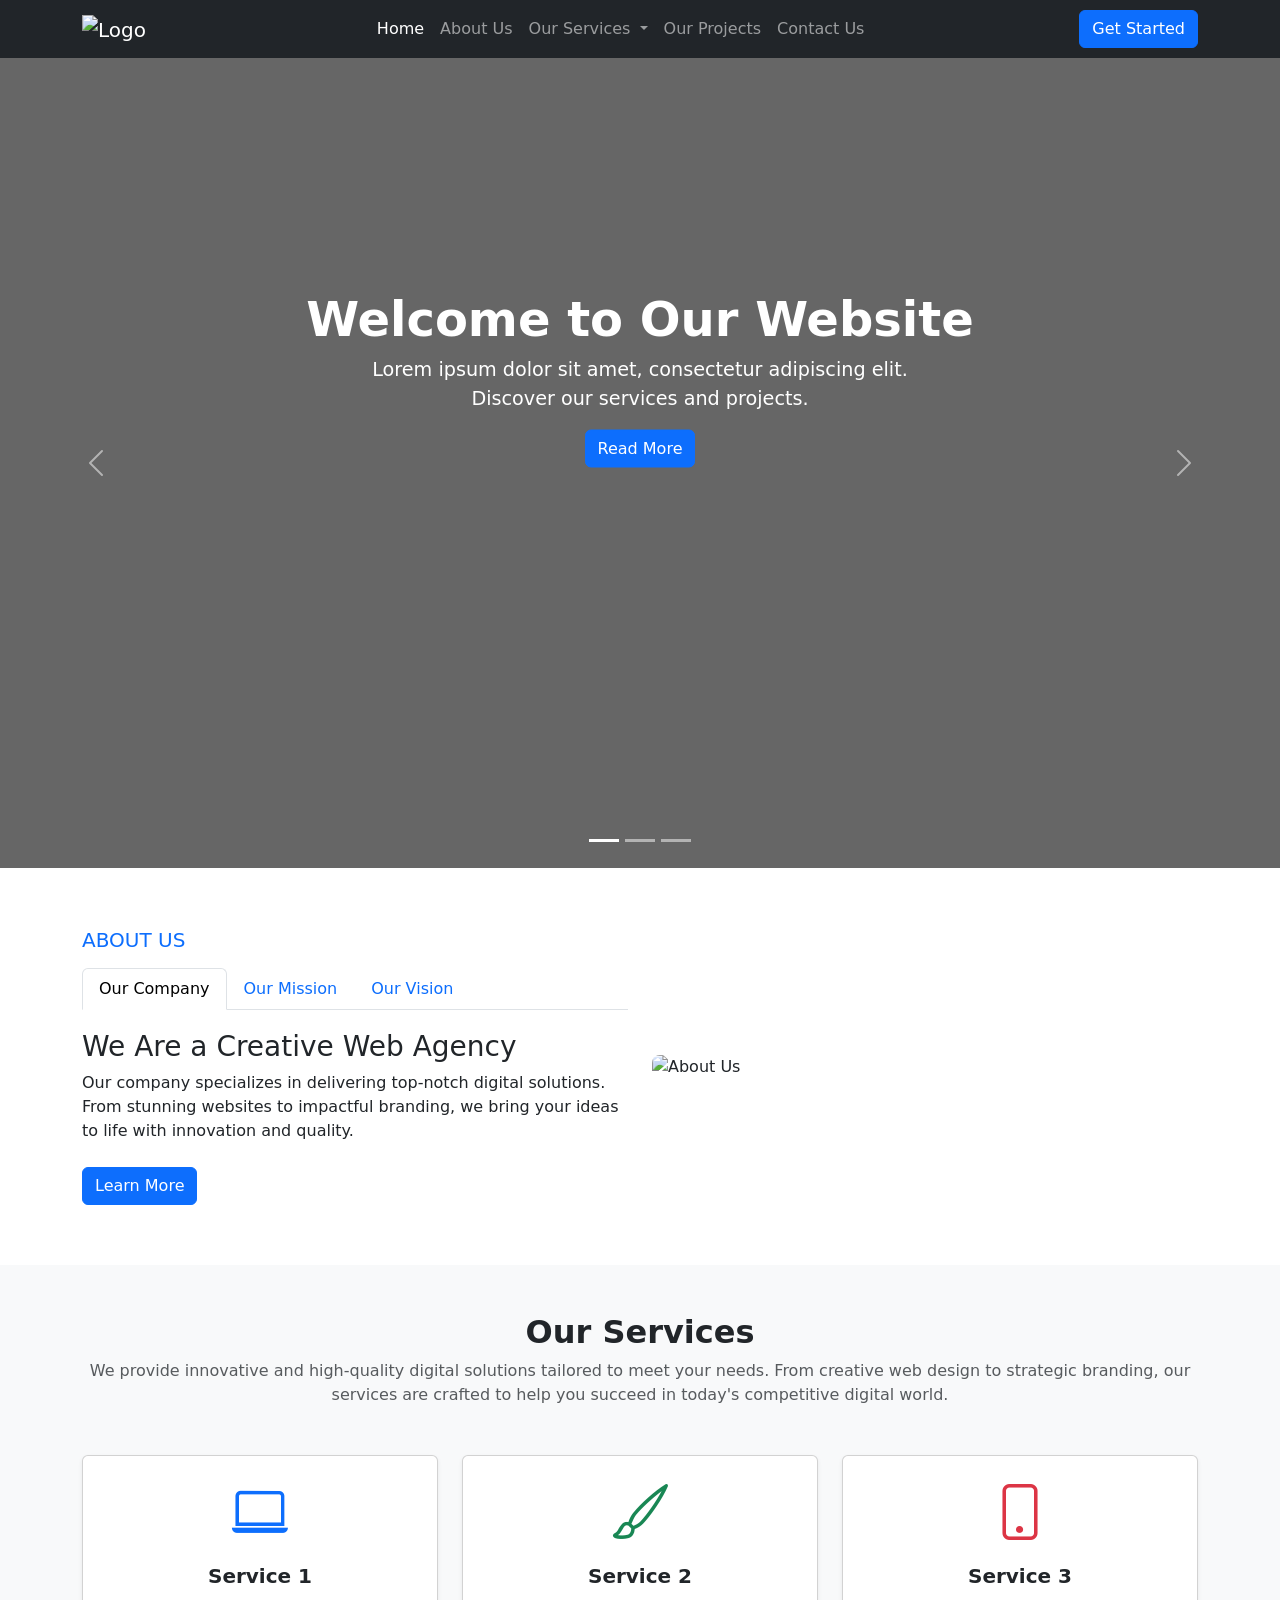
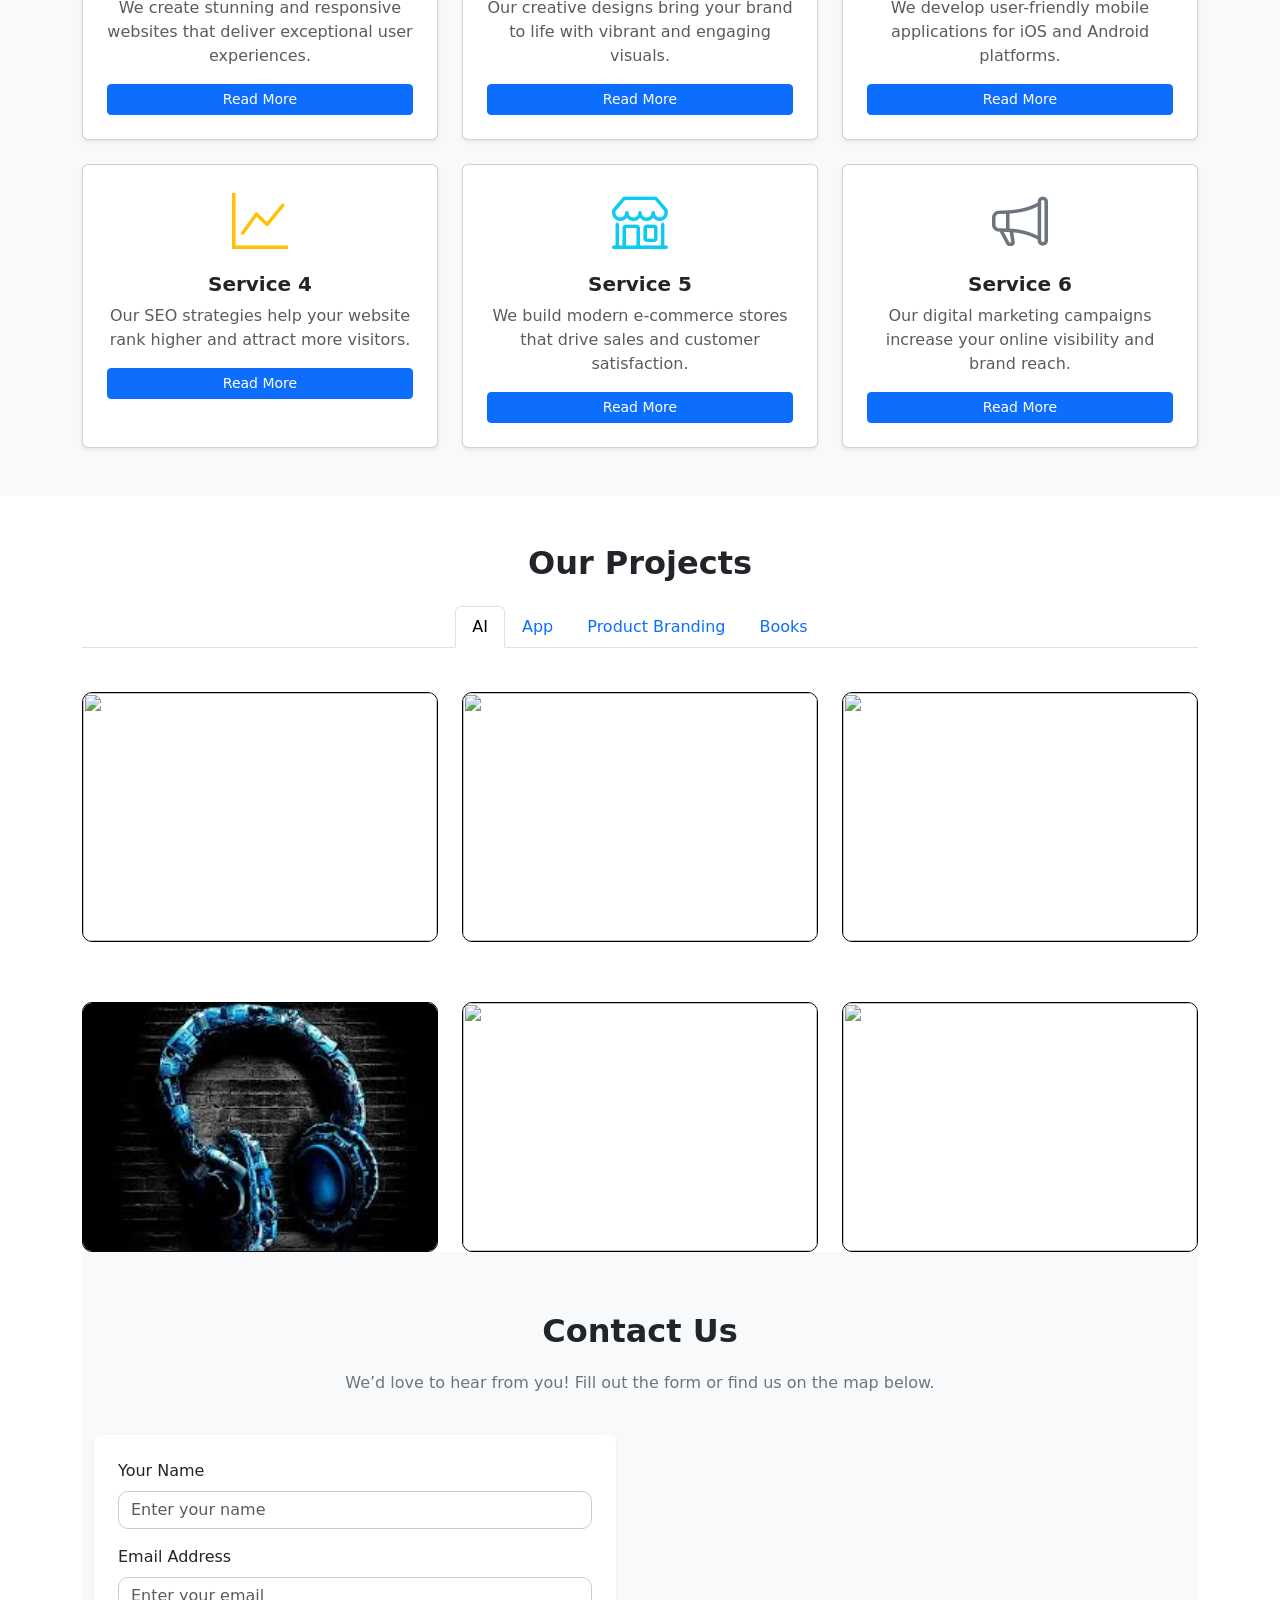
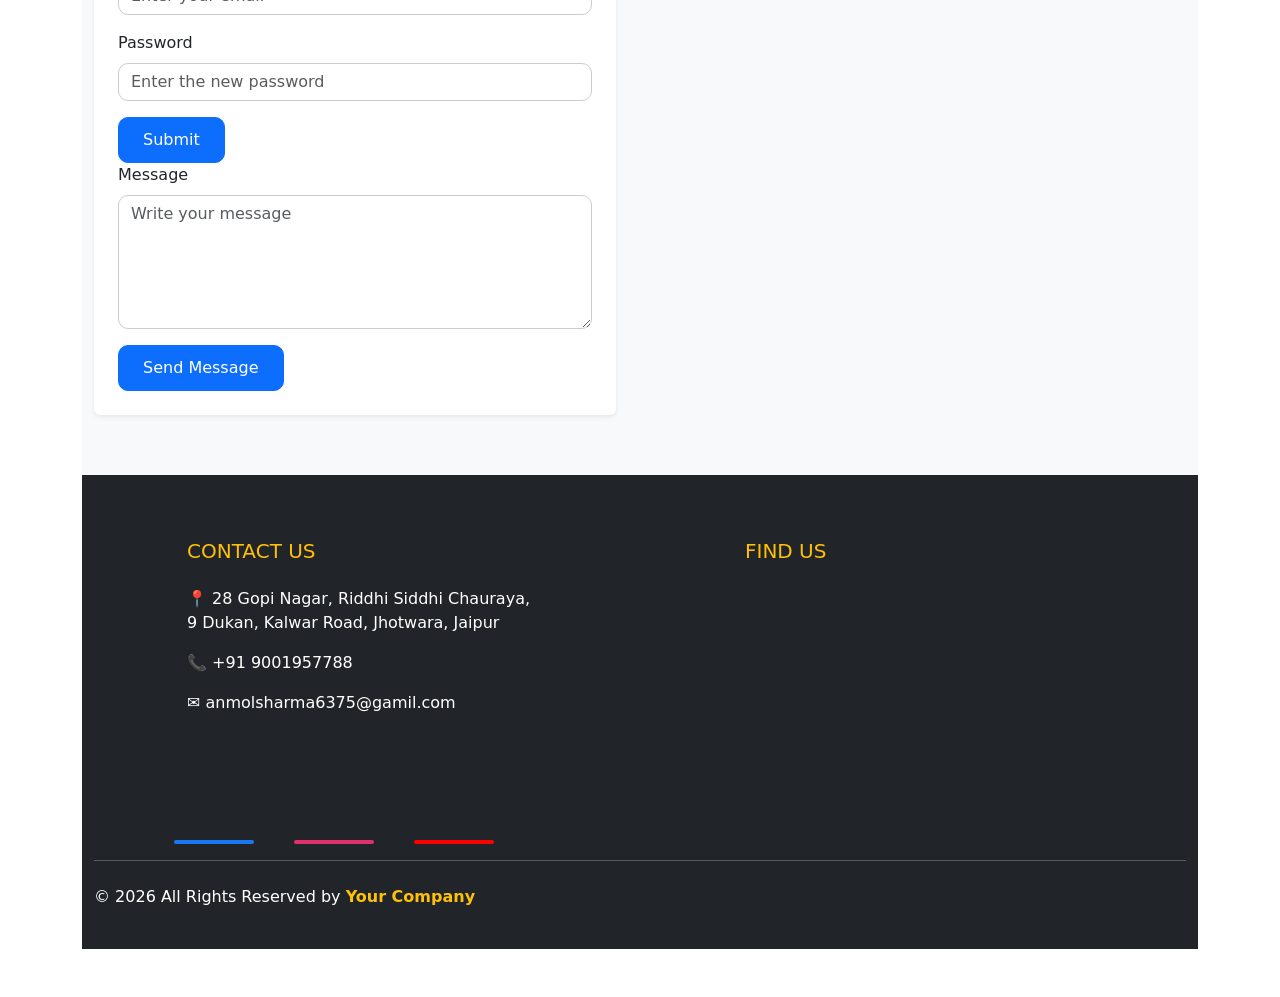
==== index.html @ 286ae27a "Rename my first web prodect.html to index.html" ====
<!DOCTYPE html>
<html lang="en">

<head>
  <meta charset="UTF-8">
  <meta name="viewport" content="width=device-width, initial-scale=1.0">
  <title>Responsive Bootstrap Navbar</title>
  <!-- Bootstrap CSS -->
  <link href="https://cdn.jsdelivr.net/npm/bootstrap@5.3.0/dist/css/bootstrap.min.css" rel="stylesheet">
  <link rel="stylesheet" href="my first prodect.css">
  <link rel="stylesheet" href="https://cdnjs.cloudflare.com/ajax/libs/font-awesome/6.5.1/css/all.min.css">


</head>

<body>

  <nav class="navbar navbar-expand-lg navbar-dark bg-dark">
    <div class="container">
      <!-- Left Side Logo -->
      <a class="navbar-brand" href="#">
        <img
          src="https://www.shutterstock.com/image-illustration/building-home-commercial-capitalist-logo-600nw-1636887436.jpg"
          alt="Logo" height="50" width="60">
      </a>

      <!-- Hamburger Button for Mobile -->
      <button class="navbar-toggler" type="button" data-bs-toggle="collapse" data-bs-target="#navbarNavDropdown">
        <span class="navbar-toggler-icon"></span>
      </button>

      <!-- Middle Navigation Links -->
      <div class="collapse navbar-collapse justify-content-center" id="navbarNavDropdown">
        <ul class="navbar-nav">
          <li class="nav-item">
            <a class="nav-link active" href="#">Home</a>
          </li>
          <li class="nav-item">
            <a class="nav-link" href="#">About Us</a>
          </li>

          <!-- Dropdown for Our Services -->
          <li class="nav-item dropdown">
            <a class="nav-link dropdown-toggle" href="#" id="servicesDropdown" role="button" data-bs-toggle="dropdown">
              Our Services
            </a>
            <ul class="dropdown-menu">
              <li><a class="dropdown-item" href="#">Service 1</a></li>
              <li><a class="dropdown-item" href="#">Service 2</a></li>
              <li><a class="dropdown-item" href="#">Service 3</a></li>
            </ul>
          </li>

          <li class="nav-item">
            <a class="nav-link" href="#">Our Projects</a>
          </li>
          <li class="nav-item">
            <a class="nav-link" href="#">Contact Us</a>
          </li>
        </ul>
      </div>

      <!-- Right Side Get Started Button -->
      <div class="d-none d-lg-block">
        <a href="#" class="btn btn-primary">Get Started</a>
      </div>
    </div>
  </nav>
  <div id="heroCarousel" class="carousel slide" data-bs-ride="carousel">
    <!-- Indicators -->
    <div class="carousel-indicators">
      <button type="button" data-bs-target="#heroCarousel" data-bs-slide-to="0" class="active"></button>
      <button type="button" data-bs-target="#heroCarousel" data-bs-slide-to="1"></button>
      <button type="button" data-bs-target="#heroCarousel" data-bs-slide-to="2"></button>
    </div>

    <!-- Slides -->
    <!-- ye html sa change image in seconds -->
    <div id="carouselExample" class="carousel slide" data-bs-ride="carousel" data-bs-interval="2000">

      <div class="carousel-inner">
        <div class="carousel-item active" style="background-image: url('https://wallpapercave.com/wp/wp12764058.jpg');">
          <div class="carousel-caption text-center text-white">
            <h1>Welcome to Our Website</h1>
            <p>Lorem ipsum dolor sit amet, consectetur adipiscing elit.<br>Discover our services and projects.</p>
            <a href="#" class="btn btn-primary mt-3">Read More</a>
          </div>
        </div>
        <div class="carousel-item"
          style="background-image: url('https://c4.wallpaperflare.com/wallpaper/476/251/599/5bd1c7db07d1b-wallpaper-preview.jpg');">
          <div class="carousel-caption text-center text-white">
            <h1>We Build Amazing Websites</h1>
            <p>High-quality, responsive, and modern web designs.<br>Experience the difference with us.</p>
            <a href="#" class="btn btn-primary mt-3">Read More</a>
          </div>
        </div>
        <div class="carousel-item"
          style="background-image: url('https://i.pinimg.com/736x/0c/72/98/0c7298876db04bc2ba028e39f393db54.jpg');">
          <div class="carousel-caption text-center text-white">
            <h1>Grow Your Business</h1>
            <p>Innovative digital solutions to boost your brand.<br>Let’s achieve success together.</p>
            <a href="#" class="btn btn-primary mt-3">Read More</a>
          </div>
        </div>
      </div>
    </div>

    <!-- Controls (Arrows) -->
    <button class="carousel-control-prev" type="button" data-bs-target="#heroCarousel" data-bs-slide="prev">
      <span class="carousel-control-prev-icon"></span>
    </button>
    <button class="carousel-control-next" type="button" data-bs-target="#heroCarousel" data-bs-slide="next">
      <span class="carousel-control-next-icon"></span>
    </button>
  </div>




  <section class="about-section">
    <div class="container">
      <div class="row align-items-center">

        <!-- Left Side Content -->
        <div class="col-lg-6">
          <h5 class="text-uppercase text-primary">About Us</h5>

          <!-- Tabs Nav -->
          <ul class="nav nav-tabs mt-3" id="aboutTabs" role="tablist">
            <li class="nav-item" role="presentation">
              <button class="nav-link active" id="company-tab" data-bs-toggle="tab" data-bs-target="#company"
                type="button" role="tab">
                Our Company
              </button>
            </li>
            <li class="nav-item" role="presentation">
              <button class="nav-link" id="mission-tab" data-bs-toggle="tab" data-bs-target="#mission" type="button"
                role="tab">
                Our Mission
              </button>
            </li>
            <li class="nav-item" role="presentation">
              <button class="nav-link" id="vision-tab" data-bs-toggle="tab" data-bs-target="#vision" type="button"
                role="tab">
                Our Vision
              </button>
            </li>
          </ul>

          <!-- Tabs Content -->
          <div class="tab-content">
            <div class="tab-pane fade show active" id="company" role="tabpanel">
              <h3 class="mt-3">We Are a Creative Web Agency</h3>
              <p>Our company specializes in delivering top-notch digital solutions. From stunning websites to impactful
                branding, we bring your ideas to life with innovation and quality.</p>
              <a href="#" class="btn btn-primary mt-2">Learn More</a>
            </div>
            <div class="tab-pane fade" id="mission" role="tabpanel">
              <h3 class="mt-3">Our Mission is to Innovate</h3>
              <p>We aim to create modern and effective web solutions that help businesses grow online. Our mission is to
                push boundaries and deliver unmatched quality to our clients.</p>
              <a href="#" class="btn btn-primary mt-2">Learn More</a>
            </div>
            <div class="tab-pane fade" id="vision" role="tabpanel">
              <h3 class="mt-3">Our Vision for the Future</h3>
              <p>We envision a world where every business, small or large, can leverage technology to succeed. Our
                vision is to empower clients with powerful digital tools and strategies.</p>
              <a href="#" class="btn btn-primary mt-2">Learn More</a>
            </div>
          </div>
        </div>

        <!-- Right Side Image -->
        <div class="col-lg-6 mt-4 mt-lg-0">
          <img height="350px" src="https://wallpapers.com/images/hd/business-technology-platform-sdubseo9ll88uo4u.jpg"
            alt="About Us">
        </div>

      </div>
    </div>
  </section>

  <!-- <div id="carouselExample" class="carousel slide" data-bs-ride="carousel" data-bs-interval="3000"> -->

  <!-- Our Services Section -->
  <section class="py-5 bg-light">
    <div class="container">
      <!-- Section Heading -->
      <div class="text-center mb-5">
        <h2 class="fw-bold">Our Services</h2>
        <p class="text-muted">
          We provide innovative and high-quality digital solutions tailored to meet your needs.
          From creative web design to strategic branding, our services are crafted to help you
          succeed in today's competitive digital world.
        </p>
      </div>



















      <!-- Services Row -->
      <div class="row g-4">
        <!-- Service 1 -->
        <div class="col-md-4">
          <div class="card h-100 shadow-sm text-center p-4">
            <div class="mb-3">
              <i class="bi bi-laptop display-4 text-primary"></i>
            </div>
            <h5 class="fw-bold mb-2">Service 1</h5>
            <p class="text-muted">
              We create stunning and responsive websites that deliver exceptional user experiences.
            </p>
            <a href="#" class="btn btn-primary btn-sm">Read More</a>
          </div>
        </div>

        <!-- Service 2 -->
        <div class="col-md-4">
          <div class="card h-100 shadow-sm text-center p-4">
            <div class="mb-3">
              <i class="bi bi-brush display-4 text-success"></i>
            </div>
            <h5 class="fw-bold mb-2">Service 2</h5>
            <p class="text-muted">
              Our creative designs bring your brand to life with vibrant and engaging visuals.
            </p>
            <a href="#" class="btn btn-primary btn-sm">Read More</a>
          </div>
        </div>

        <!-- Service 3 -->
        <div class="col-md-4">
          <div class="card h-100 shadow-sm text-center p-4">
            <div class="mb-3">
              <i class="bi bi-phone display-4 text-danger"></i>
            </div>
            <h5 class="fw-bold mb-2">Service 3</h5>
            <p class="text-muted">
              We develop user-friendly mobile applications for iOS and Android platforms.
            </p>
            <a href="#" class="btn btn-primary btn-sm">Read More</a>
          </div>
        </div>

        <!-- Service 4 -->
        <div class="col-md-4">
          <div class="card h-100 shadow-sm text-center p-4">
            <div class="mb-3">
              <i class="bi bi-graph-up display-4 text-warning"></i>
            </div>
            <h5 class="fw-bold mb-2">Service 4</h5>
            <p class="text-muted">
              Our SEO strategies help your website rank higher and attract more visitors.
            </p>
            <a href="#" class="btn btn-primary btn-sm">Read More</a>
          </div>
        </div>

        <!-- Service 5 -->
        <div class="col-md-4">
          <div class="card h-100 shadow-sm text-center p-4">
            <div class="mb-3">
              <i class="bi bi-shop display-4 text-info"></i>
            </div>
            <h5 class="fw-bold mb-2">Service 5</h5>
            <p class="text-muted">
              We build modern e-commerce stores that drive sales and customer satisfaction.
            </p>
            <a href="#" class="btn btn-primary btn-sm">Read More</a>
          </div>
        </div>

        <!-- Service 6 -->
        <div class="col-md-4">
          <div class="card h-100 shadow-sm text-center p-4">
            <div class="mb-3">
              <i class="bi bi-megaphone display-4 text-secondary"></i>
            </div>
            <h5 class="fw-bold mb-2">Service 6</h5>
            <p class="text-muted">
              Our digital marketing campaigns increase your online visibility and brand reach.
            </p>
            <a href="#" class="btn btn-primary btn-sm">Read More</a>
          </div>
        </div>
      </div>
    </div>
  </section>


  <div class="container py-5">
    <h2 class="text-center mb-4 fw-bold">Our Projects</h2>

    <!-- Tabs -->
    <ul class="nav nav-tabs justify-content-center mb-4" id="projectTabs" role="tablist">
      <li class="nav-item"><a class="nav-link active" data-bs-toggle="tab" href="#ai">AI</a></li>
      <li class="nav-item"><a class="nav-link" data-bs-toggle="tab" href="#app">App</a></li>
      <li class="nav-item"><a class="nav-link" data-bs-toggle="tab" href="#branding">Product Branding</a></li>
      <li class="nav-item"><a class="nav-link" data-bs-toggle="tab" href="#books">Books</a></li>
    </ul>

    <div class="tab-content">
      <!-- products  -->
      <div class="tab-pane fade show active" id="ai">
        <div class="row g-4">
          <div class="col-md-4">
            <div class="project-img">
              <img src="https://i.pinimg.com/474x/c2/7e/1d/c27e1da486a9c79c716fe6b02c7e2e8d.jpg" alt="">
              <div class="overlay">
                <h5> Gaming Phone </h5>
                <p>All rounder phone and specially gaming phone ummid se kam aur bajar Se Kam price</p>
              </div>
            </div>
          </div>
          <div class="col-md-4">
            <div class="project-img">
              <img
                src="https://img.freepik.com/free-photo/ai-powered-device-concept_23-2151924131.jpg?semt=ais_hybrid&w=740&q=80"
                alt="">
              <div class="overlay">
                <h5>Gaming Controller</h5>
                <p>It works smoothly on every device and in every game without any connectivity issues Buy Now</p>
              </div>
            </div>
          </div>
          <div class="col-md-4">
            <div class="project-img">
              <img src="https://encrypted-tbn0.gstatic.com/images?q=tbn:ANd9GcQ1v_6p8PLh_oWg3Q0a8fFXe3yHZ_NukABnXQ&s"
                alt="">
              <div class="overlay">
                <h5>Gaming PC</h5>
                <p>There will be no installation charge, Gaming PC value for money</p>
              </div>
            </div>
          </div>
        </div>
        <div class="row g-4 mt-3">
          <div class="col-md-4">
            <div class="project-img">
              <img
                src="[data-uri]"
                alt="">
              <div class="overlay">
                <h5>Headphones</h5>
                <p>You can use this Headphone in every activity and you will get great results.</p>
              </div>
            </div>
          </div>
          <div class="col-md-4">
            <div class="project-img">
              <img src="https://c4.wallpaperflare.com/wallpaper/720/311/730/smartwatch-hands-icon-wallpaper-preview.jpg"
                alt="">
              <div class="overlay">
                <h5>Smartwatch</h5>
                <p>The best and cheapest smartwatches are available here, even cheaper than the market.</p>
              </div>
            </div>
          </div>
          <div class="col-md-4">
            <div class="project-img">
              <img
                src="https://c4.wallpaperflare.com/wallpaper/764/665/82/camera-digital-dslr-body-wallpaper-preview.jpg"
                alt="">
              <div class="overlay">
                <h5> Camera</h5>
                <p>Vaule for money.</p>
              </div>
            </div>
          </div>
        </div>
      </div>

      <!-- Other Tabs (Copy same structure with different images/text) -->
      <div class="tab-pane fade" id="app">App Projects here...</div>
      <div class="tab-pane fade">

      </div>

      <section class="contact-section">
        <div class="container">
          <div class="text-center">
            <h2>Contact Us</h2>
            <p>We’d love to hear from you! Fill out the form or find us on the map below.</p>
          </div>
          <div class="row g-5">
            <!-- Contact Form -->
            <div class="col-lg-6">
              <div class="contact-form bg-white p-4 shadow-sm rounded">
                <form onsubmit="return validatePassword()">

                  <div class="mb-3">
                    <label for="name" class="form-label">Your Name</label>
                    <input type="text" id="name" class="form-control" placeholder="Enter your name">
                  </div>
                  <div class="mb-3">
                    <label for="email" class="form-label">Email Address</label>
                    <input type="email" id="email" class="form-control" placeholder="Enter your email">
                  </div>

                  <div class="mb-3">
                    <label for="Password" class="form-label">Password</label>
                    <input type="password" id="password" class="form-control" placeholder="Enter the new password">
                    <div id="passwordError" style="color:red; font-size:14px;"></div>
                  </div>

                  <button type="submit" class="btn btn-primary px-4">Submit</button>


                  <div class="mb-3">
                    <label for="message" class="form-label">Message</label>
                    <textarea id="message" class="form-control" rows="5" placeholder="Write your message"></textarea>
                  </div>
                  <button type="submit" class="btn btn-primary px-4">Send Message</button>
                </form>
              </div>
            </div>





            <!-- Map -->
            <div class="col-lg-6">
              <div class="map-container">
                <iframe
                  src="https://www.google.com/maps?q=28%20gopi%20nagar%20Riddhi%20Siddhi%20chauraya%209%20dukan%20kalwar%20road%20Jhotwara%20Jaipur&output=embed"
                  allowfullscreen="" loading="lazy" referrerpolicy="no-referrer-when-downgrade">
                </iframe>
              </div>
            </div>
          </div>
        </div>
      </section>





      <!-- Footer -->
      <footer class="bg-dark text-white pt-5 pb-4">
        <div class="container text-md-left">
          <div class="row text-md-left">

            <!-- Contact Info -->
            <div class="col-md-4 col-lg-4 col-xl-4 mx-auto mt-3">
              <h5 class="text-uppercase mb-4 font-weight-bold text-warning">Contact Us</h5>
              <p>📍 28 Gopi Nagar, Riddhi Siddhi Chauraya, 9 Dukan, Kalwar Road, Jhotwara, Jaipur</p>
              <p>📞 +91 9001957788</p>
              <p>✉ anmolsharma6375@gamil.com</p>
            </div>

            <!-- Google Map -->
            <div class="col-md-4 col-lg-4 col-xl-4 mx-auto mt-3">
              <h5 class="text-uppercase mb-4 font-weight-bold text-warning">Find Us</h5>
              <iframe
                src="https://www.google.com/maps/embed?pb=!1m18!1m12!1m3!1d3558.672064698673!2d75.72821607436865!3d26.88551206229326!2m3!1f0!2f0!3f0!3m2!1i1024!2i768!4f13.1!3m3!1m2!1s0x396db36c07fcb3ad%3A0xb22c3b8f60e876b8!2s28%20Gopi%20Nagar%2C%20Jhotwara%2C%20Jaipur!5e0!3m2!1sen!2sin!4v1691832564677!5m2!1sen!2sin"
                width="95%" height="220" style="border:0; border-radius:8px;" allowfullscreen="" loading="lazy">
              </iframe>
            </div>

            <!-- Quick Links  -->
            <!-- <div class="col-md-4 col-lg-4 col-xl-4 mx-auto mt-3">
              <h5 class="text-uppercase mb-4 font-weight-bold text-warning">Quick Links</h5>
              <p><a href="#" class="text-white" style="text-decoration:none;">Home</a></p>
              <p><a href="#" class="text-white" style="text-decoration:none;">About Us</a></p>
              <p><a href="#" class="text-white" style="text-decoration:none;">Services</a></p>
              <p><a href="#" class="text-white" style="text-decoration:none;">Contact</a></p>
            </div> -->

            <div class="social-container">

              <a href="https://www.facebook.com/" target="_blank" style="text-decoration: none;">

              <div class="icon-wrapper fb-box">
                <i class="fa-brands fa-facebook"></i>
                  <div class="underline"></div>
              </div>
              </a>
              
              <a href="https://www.instagram.com/anmol_sharma.1286/" target="_blank" style="text-decoration: none;">

              <div class="icon-wrapper insta-box">
                <i class="fa-brands fa-instagram"></i>
                <div class=" underline">
                </div>
              </div>
              </a>


<a href="https://www.youtube.com/" target="_blank" style="text-decoration: none;">
              <div class="icon-wrapper you-box">
                <i class="fa-brands fa-youtube"></i>

                <div class="underline"></div>
              </div>
            </a>
            </div>




          </div>

          <hr class="mb-4">


          <div class="row align-items-center">
            <div class="col-md-7 col-lg-8">
              <p>© 2026 All Rights Reserved by
                <a href="#" style="text-decoration:none;">
                  <strong class="text-warning">Your Company</strong>
                </a>
              </p>
            </div>










            <!-- <div class="col-md-5 col-lg-4">
              <div class="text-center text-md-right">
                <ul class="list-unstyled list-inline">
                  <li class="list-inline-item">
                    <a href="#" class="btn-floating btn-sm text-white" style="font-size:23px;"><i
                        class="fab fa-facebook"></i></a>
                  </li>
                  <li class="list-inline-item">
                    <a href="#" class="btn-floating btn-sm text-white" style="font-size:23px;"><i
                        class="fab fa-instagram"></i></a>
                  </li>
                  <li class="list-inline-item">
                    <a href="#" class="btn-floating btn-sm text-white" style="font-size:23px;"><i
                        class="fab fa-youtube"></i></a>
                  </li>
                </ul>
              </div>  -->
          </div>
        </div>


    </div>
    </footer>

    <link rel="stylesheet" href="https://cdn.jsdelivr.net/npm/bootstrap-icons@1.10.5/font/bootstrap-icons.css">

    <script src="my first prodect.js"></script>
    <script src="https://cdn.jsdelivr.net/npm/bootstrap@5.3.0/dist/js/bootstrap.bundle.min.js"></script>
</body>

</html>
---- my first prodect.css ----
.carousel-item {
  height: 90vh;
  min-height: 400px;
  background-size: cover;
  background-position: center;
  position: relative;
}

/* Overlay */
.carousel-item::before {
  content: "";
  position: absolute;
  inset: 0;
  background: rgba(0, 0, 0, 0.6);
  /* Black overlay */
}

/* Content */
.carousel-caption {
  position: absolute;
  top: 50%;
  transform: translateY(-50%);
  z-index: 2;
}

.carousel-caption h1 {
  font-size: 3rem;
  font-weight: bold;
}

.carousel-caption p {
  font-size: 1.2rem;
  max-width: 600px;
  margin: auto;
}

/* .carousel-itemactive{

    } */
.carousel-item :active {
  position: relative;
  width: 100%;
  min-height: 70vh;
  overflow: hidden;
}

/* image ko crop + cover karne ke liye */
.carousel-item img {
  width: 100%;
  height: 100%;
  object-fit: cover;
  /* ye image ko container me crop karke fit karega */
  object-position: center;
  display: block;
  /* removes inline image whitespace */
}

.about-section {
  padding: 60px 0;
}

.about-section img {
  max-width: 100%;
  border-radius: 8px;
}

.tab-content {
  margin-top: 20px;
}

/* .col-md-4:hover {
  transform: scale(1.1);
  s
} */

.col-md-4 {
  /* border: none; */
  /* border-radius: 10px; */
  /* background: #fff; */
  /* box-shadow: 0 4px 10px rgba(0, 0, 0, 0.08); */
  transition: all 0.3s ease; 
  /* smooth for shadow, lift, icon */
}

.col-md-4 i {
  transition: all 0.3s ease; 
  /* smooth icon effect */
  /* man part work in hover */
}

.col-md-4:hover {
  transform: translateY(-8px);
  box-shadow: 0 12px 25px rgba(0, 0, 0, 0.2);
}

/* .col-md-4:hover i {
  transform: scale(1.2);
  color: #0d6efd;
} */


    .project-img {
      position: relative;
      width: 100%;
      height: 250px;
      overflow: hidden;
      border-radius: 10px;
    }
    .project-img img {
      width: 100%;
      height: 100%;
      object-fit: cover;
      transition: transform 0.4s ease;
    }
    .project-img:hover img {
      transform: scale(1.1);
    }
    .overlay {
      position: absolute;
      inset: 0;
      background: rgba(0, 0, 0, 0.6);
      color: white;
      display: flex;
      align-items: center;
      justify-content: center;
      opacity: 0;
      transition: opacity 0.4s ease;
      flex-direction: column;
      text-align: center;
      padding: 15px;
    }
    .project-img:hover .overlay {
      opacity: 1;
    }
    /* Image Position Styling */
    .row .col-md-4:nth-child(1) .project-img { margin-top: 20px; }
    .row .col-md-4:nth-child(2) .project-img { margin-top: 20px; }
    .row .col-md-4:nth-child(3) .project-img { margin-top: 20px; }
  

/* .tab-content{
  border:;
} */
 .project-img{
  border: 1px solid black;
 }

   .contact-section {
      background: #f8f9fa;
      padding: 60px 0;
    }
    .contact-section h2 {
      font-weight: 700;
      margin-bottom: 20px;
    }
    .contact-section p {
      color: #6c757d;
      margin-bottom: 40px;
    }
    .contact-form .form-control {
      border-radius: 10px;
      box-shadow: none;
      border: 1px solid #ccc;
    }
    .contact-form button {
      border-radius: 10px;
      padding: 10px 25px;
    }
    .map-container {
      height: 100%;
      border-radius: 15px;
      overflow: hidden;
    }
    iframe {
      width: 100%;
      height: 100%;
      border: 0;
    }

    .error{
      color: red;
      font-size: 16px;
    }












     

                /* सोशल लिंक्स का कंटेनर */
            /* सोशल लिंक्स का कंटेनर */
        .social-container {
            display: flex;
            gap: 40px;
            margin-left: 80px;
            
        }

        .icon-wrapper {
            position: relative;
            cursor: pointer;
            width: 80px;
            height: 100px;
            /* आइकन के ऊपर आने के लिए जगह */
            display: flex;
            flex-direction: column;
            justify-content: flex-end;
            align-items: center;
        }

        /* 1. Permanent Underline (स्थायी रेखा) */
        .underline {
            width: 100%;
            height: 4px;
            background-color: rgba(255, 255, 255, 0.4);
            border-radius: 2px;
            transition: 0.3s ease;
        }


        .fb-box .underline {
            background-color: #1877f2;
        }

        .insta-box .underline {
            background-color: #e1306c;
        }

        .you-box .underline {
            background-color: #ff0000;
        }

        /* YouTube Red */

        /* 2. Icons (जो पहले से नीचे छिपे हैं) */
        .fa-brands {
            font-size: 50px;
            color: white;
            position: absolute;
            bottom: -50px;
            /* लाइन के नीचे छिपा हुआ */
            opacity: 0;
            transition: all 0.9s cubic-bezier(0.175, 0.885, 0.32, 1.275);
            /* Smooth Pop-up */
        }

        /* 3. HOVER LOGIC: जब लाइन/कंटेनर पर माउस जाए */
        .icon-wrapper:hover .fa-brands {
            bottom: 10px;
            /* नीचे से ऊपर आना */
            opacity: 1;
        }

        /* होवर पर अंडरलाइन का गायब होना */
        .icon-wrapper:hover .underline {
            opacity: 0;

        }

        /* अलग-अलग कलर्स */
        .icon-wrapper:hover .fa-facebook {
            color: #1877f2;
        }

        .icon-wrapper:hover .fa-instagram {
            color: #e1306c;
        }

        .icon-wrapper:hover .fa-youtube {
            color: #ff0000;
        }

        /* होवर पर स्पेसिफिक अंडरलाइन कलर (अगर आप दिखाना चाहें) */
        .fb-box:hover .underline {
            background-color: #1877f2;
        }
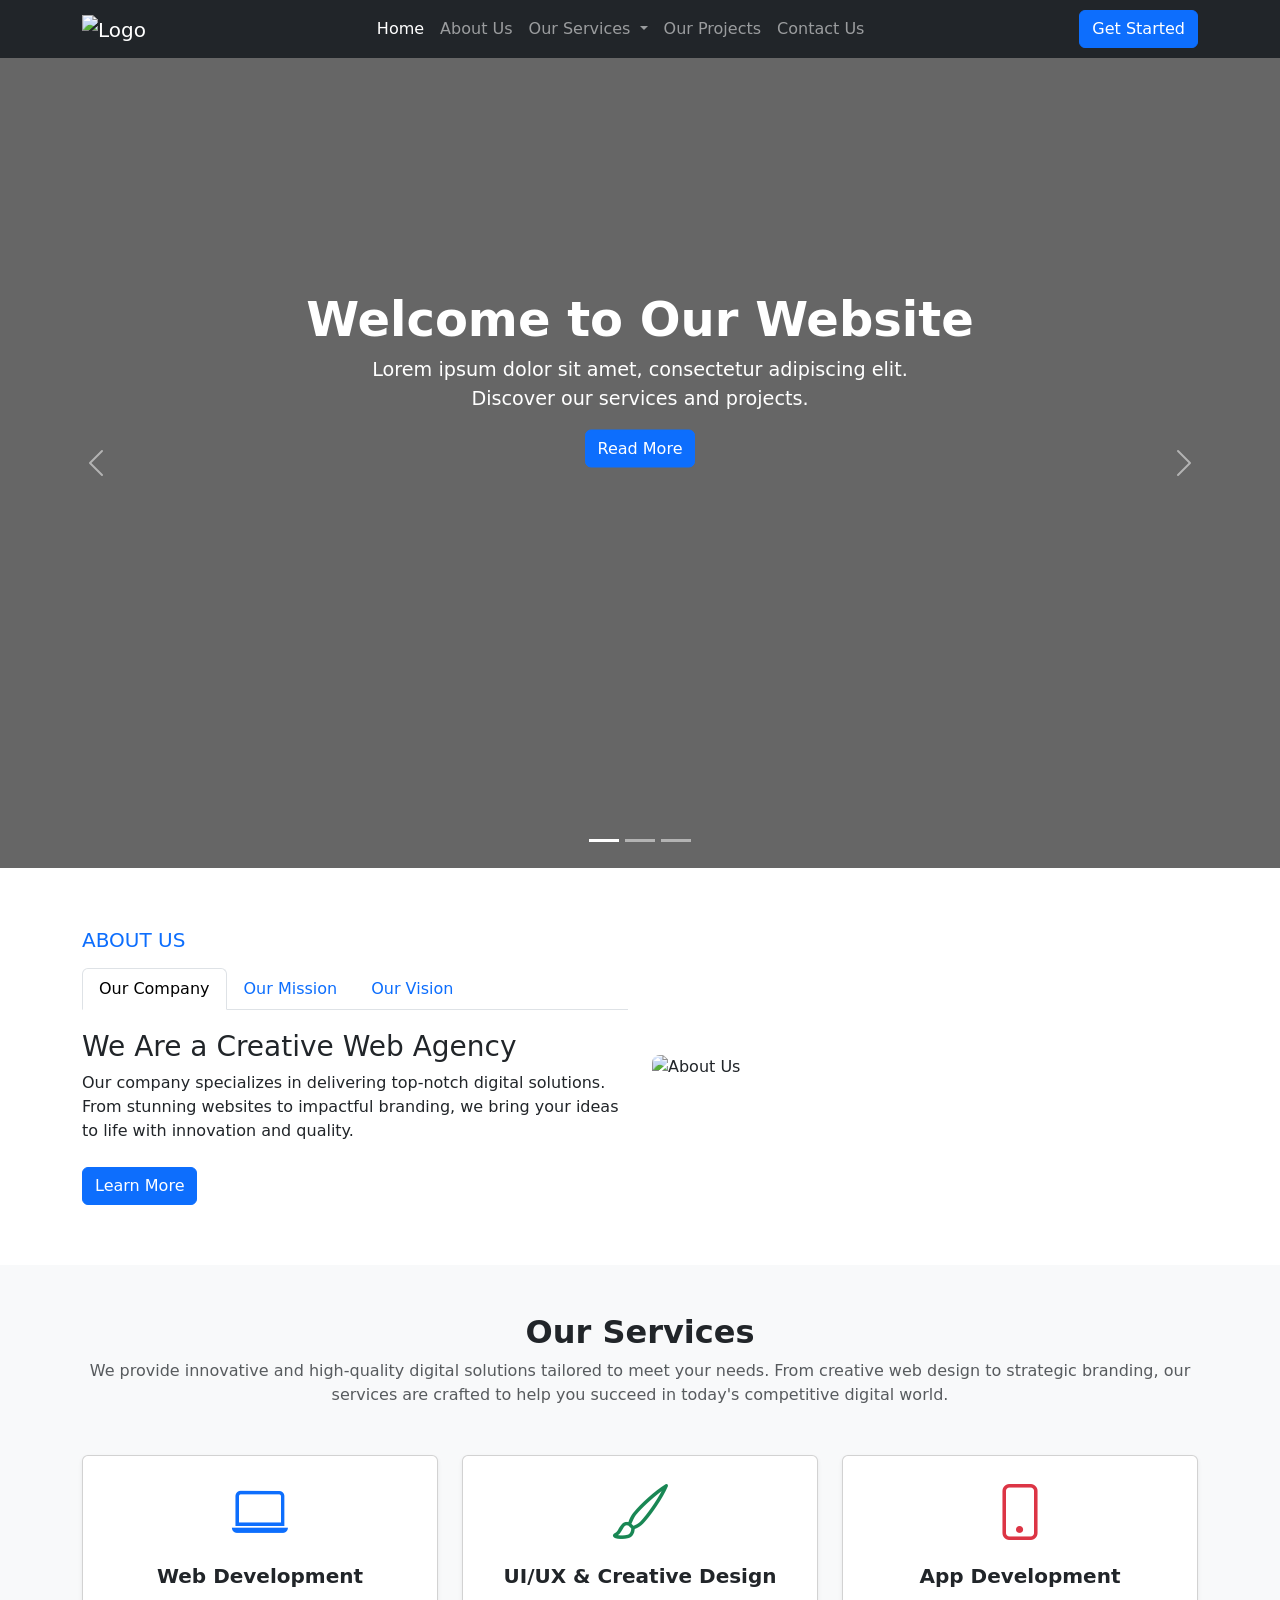
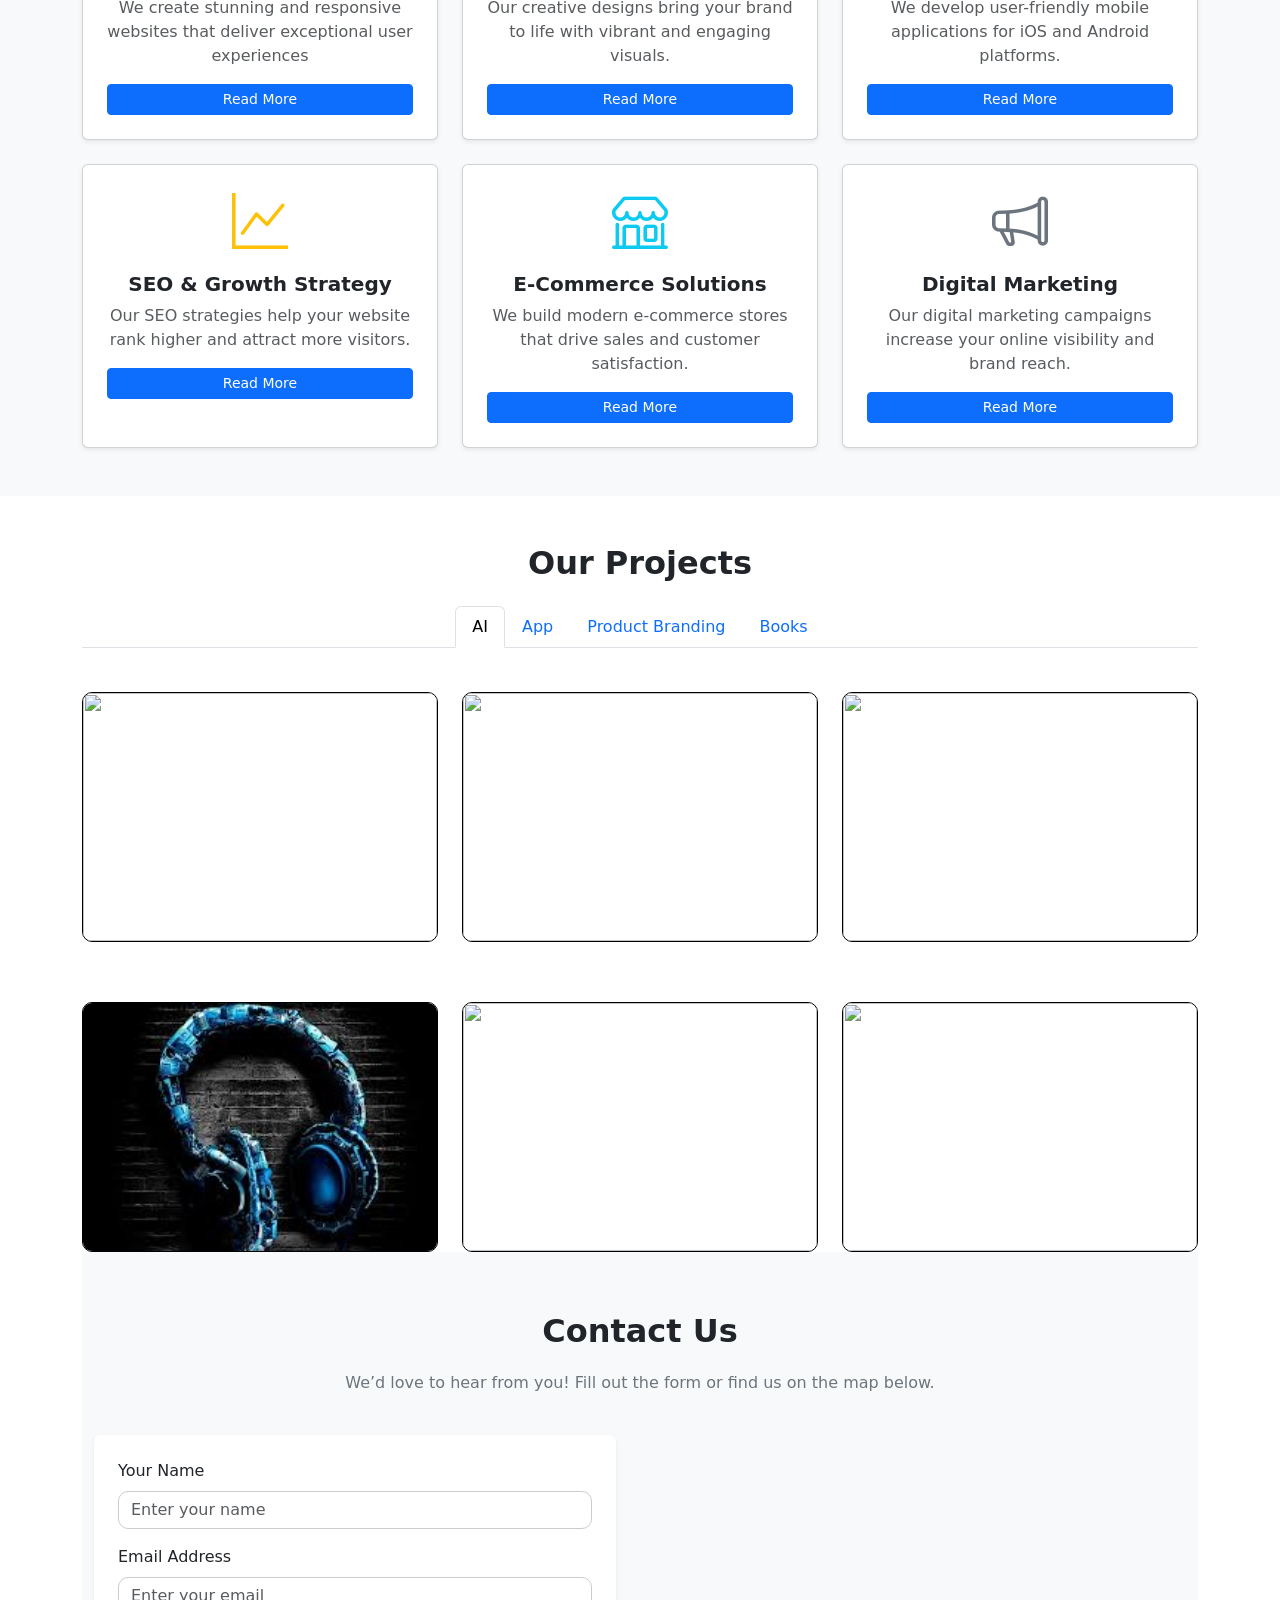
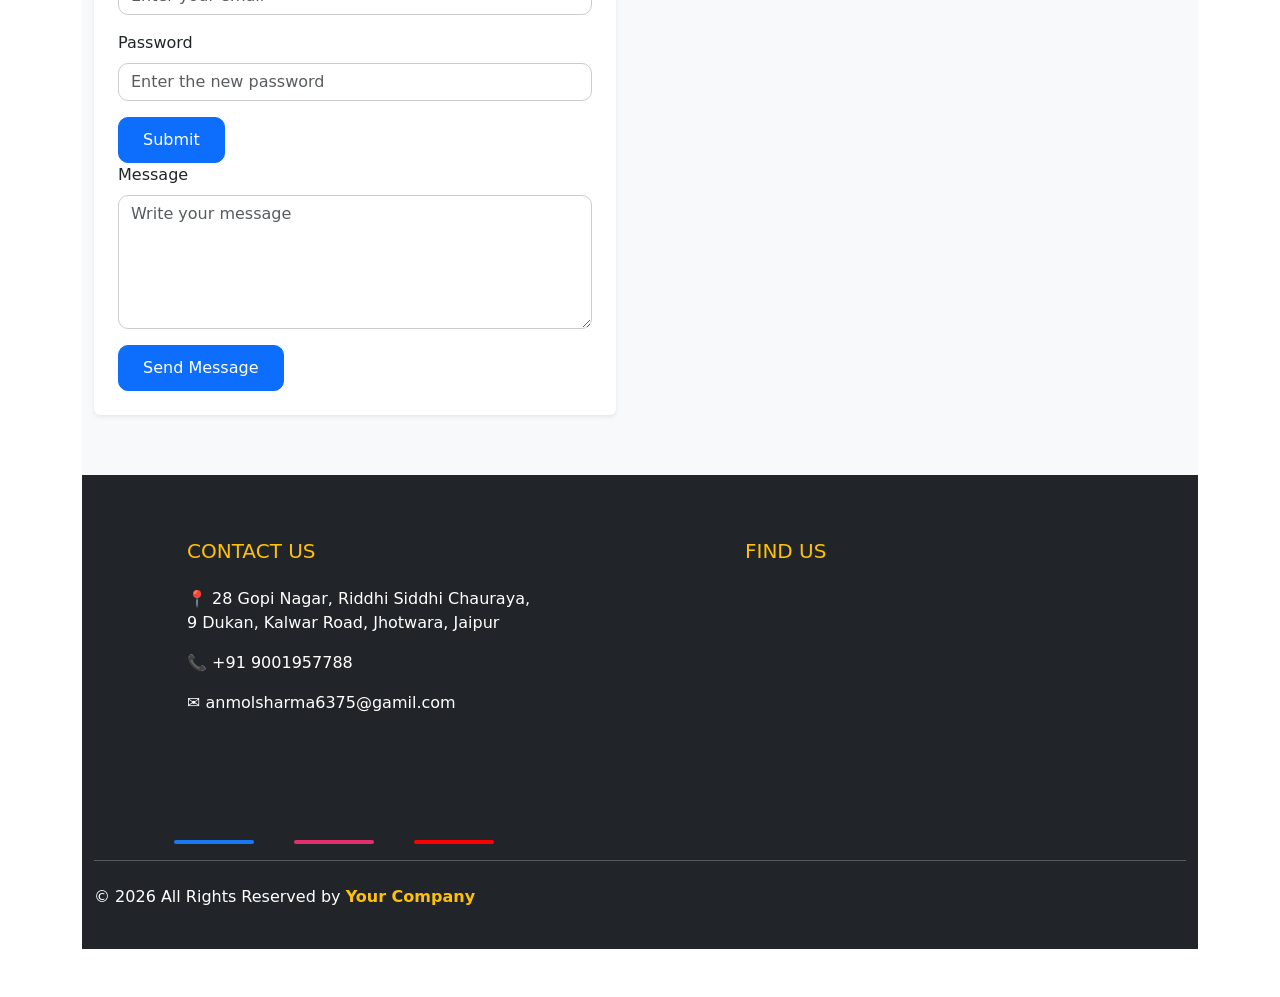
==== commit ac98d2df: "change the index.html service works" ====
--- a/index.html
+++ b/index.html
@@ -221,9 +221,9 @@
             <div class="mb-3">
               <i class="bi bi-laptop display-4 text-primary"></i>
             </div>
-            <h5 class="fw-bold mb-2">Service 1</h5>
+            <h5 class="fw-bold mb-2">Web Development</h5>
             <p class="text-muted">
-              We create stunning and responsive websites that deliver exceptional user experiences.
+              We create stunning and responsive websites that deliver exceptional user experiences
             </p>
             <a href="#" class="btn btn-primary btn-sm">Read More</a>
           </div>
@@ -235,7 +235,7 @@
             <div class="mb-3">
               <i class="bi bi-brush display-4 text-success"></i>
             </div>
-            <h5 class="fw-bold mb-2">Service 2</h5>
+            <h5 class="fw-bold mb-2">UI/UX & Creative Design</h5>
             <p class="text-muted">
               Our creative designs bring your brand to life with vibrant and engaging visuals.
             </p>
@@ -249,10 +249,9 @@
             <div class="mb-3">
               <i class="bi bi-phone display-4 text-danger"></i>
             </div>
-            <h5 class="fw-bold mb-2">Service 3</h5>
+            <h5 class="fw-bold mb-2">App Development</h5>
             <p class="text-muted">
-              We develop user-friendly mobile applications for iOS and Android platforms.
-            </p>
+             We develop user-friendly mobile applications for iOS and Android platforms.            </p>
             <a href="#" class="btn btn-primary btn-sm">Read More</a>
           </div>
         </div>
@@ -263,10 +262,9 @@
             <div class="mb-3">
               <i class="bi bi-graph-up display-4 text-warning"></i>
             </div>
-            <h5 class="fw-bold mb-2">Service 4</h5>
+            <h5 class="fw-bold mb-2">SEO & Growth Strategy</h5>
             <p class="text-muted">
-              Our SEO strategies help your website rank higher and attract more visitors.
-            </p>
+              Our SEO strategies help your website rank higher and attract more visitors.            </p>
             <a href="#" class="btn btn-primary btn-sm">Read More</a>
           </div>
         </div>
@@ -277,10 +275,9 @@
             <div class="mb-3">
               <i class="bi bi-shop display-4 text-info"></i>
             </div>
-            <h5 class="fw-bold mb-2">Service 5</h5>
+            <h5 class="fw-bold mb-2">E-Commerce Solutions</h5>
             <p class="text-muted">
-              We build modern e-commerce stores that drive sales and customer satisfaction.
-            </p>
+             We build modern e-commerce stores that drive sales and customer satisfaction.               </p>
             <a href="#" class="btn btn-primary btn-sm">Read More</a>
           </div>
         </div>
@@ -291,10 +288,9 @@
             <div class="mb-3">
               <i class="bi bi-megaphone display-4 text-secondary"></i>
             </div>
-            <h5 class="fw-bold mb-2">Service 6</h5>
+            <h5 class="fw-bold mb-2">Digital Marketing</h5>
             <p class="text-muted">
-              Our digital marketing campaigns increase your online visibility and brand reach.
-            </p>
+              Our digital marketing campaigns increase your online visibility and brand reach.               </p>
             <a href="#" class="btn btn-primary btn-sm">Read More</a>
           </div>
         </div>
@@ -528,32 +524,6 @@
               </p>
             </div>
 
-
-
-
-
-
-
-
-
-
-            <!-- <div class="col-md-5 col-lg-4">
-              <div class="text-center text-md-right">
-                <ul class="list-unstyled list-inline">
-                  <li class="list-inline-item">
-                    <a href="#" class="btn-floating btn-sm text-white" style="font-size:23px;"><i
-                        class="fab fa-facebook"></i></a>
-                  </li>
-                  <li class="list-inline-item">
-                    <a href="#" class="btn-floating btn-sm text-white" style="font-size:23px;"><i
-                        class="fab fa-instagram"></i></a>
-                  </li>
-                  <li class="list-inline-item">
-                    <a href="#" class="btn-floating btn-sm text-white" style="font-size:23px;"><i
-                        class="fab fa-youtube"></i></a>
-                  </li>
-                </ul>
-              </div>  -->
           </div>
         </div>
 
--- a/my first prodect.css
+++ b/my first prodect.css
@@ -138,9 +138,6 @@
     .row .col-md-4:nth-child(3) .project-img { margin-top: 20px; }
   
 
-/* .tab-content{
-  border:;
-} */
  .project-img{
   border: 1px solid black;
  }
@@ -194,14 +191,11 @@
 
 
      
-
-                /* सोशल लिंक्स का कंटेनर */
-            /* सोशल लिंक्स का कंटेनर */
+        /* social container */
         .social-container {
             display: flex;
             gap: 40px;
             margin-left: 80px;
-            
         }
 
         .icon-wrapper {
@@ -209,14 +203,14 @@
             cursor: pointer;
             width: 80px;
             height: 100px;
-            /* आइकन के ऊपर आने के लिए जगह */
+            /* space for icon */
             display: flex;
             flex-direction: column;
             justify-content: flex-end;
             align-items: center;
         }
 
-        /* 1. Permanent Underline (स्थायी रेखा) */
+        /* base underline */
         .underline {
             width: 100%;
             height: 4px;
@@ -238,34 +232,28 @@
             background-color: #ff0000;
         }
 
-        /* YouTube Red */
-
-        /* 2. Icons (जो पहले से नीचे छिपे हैं) */
+        /* hidden icons */
         .fa-brands {
             font-size: 50px;
             color: white;
             position: absolute;
             bottom: -50px;
-            /* लाइन के नीचे छिपा हुआ */
             opacity: 0;
             transition: all 0.9s cubic-bezier(0.175, 0.885, 0.32, 1.275);
-            /* Smooth Pop-up */
-        }
-
-        /* 3. HOVER LOGIC: जब लाइन/कंटेनर पर माउस जाए */
+        }
+
+        /* hover effect */
         .icon-wrapper:hover .fa-brands {
             bottom: 10px;
-            /* नीचे से ऊपर आना */
             opacity: 1;
         }
 
-        /* होवर पर अंडरलाइन का गायब होना */
+        /* hide underline */
         .icon-wrapper:hover .underline {
             opacity: 0;
-
-        }
-
-        /* अलग-अलग कलर्स */
+        }
+
+        /* brand colors */
         .icon-wrapper:hover .fa-facebook {
             color: #1877f2;
         }
@@ -278,7 +266,20 @@
             color: #ff0000;
         }
 
-        /* होवर पर स्पेसिफिक अंडरलाइन कलर (अगर आप दिखाना चाहें) */
         .fb-box:hover .underline {
             background-color: #1877f2;
-        }+        }
+        /* mobile */
+        .social-container {
+            display: flex;
+            gap: 20px;
+            margin-left: 20px;
+        }
+
+        /* desktop */
+        @media (min-width: 768px) {
+            .social-container {
+                margin-left: 80px;
+                gap: 40px;
+            }
+        
